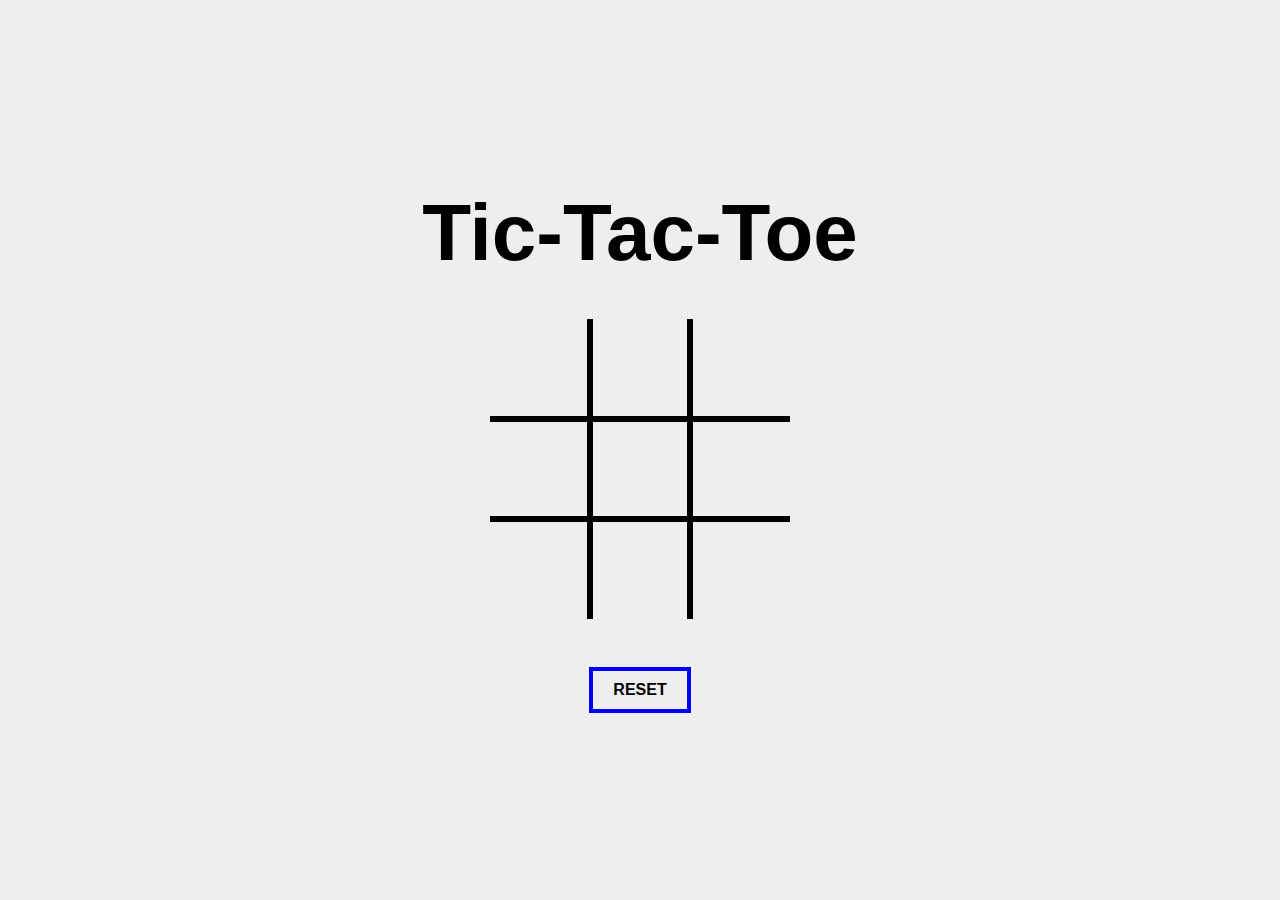
==== index.html @ 8c5162a3 "Update index.html" ====
<!DOCTYPE html>
<html lang="en">
<head>
    <link rel="shortcut icon" href="logobharat.jpg"/>
    <meta charset="UTF-8" />
    <meta name="viewport" content="width=device-width, initial-scale=1.0" />
    <meta http-equiv="X-UA-Compatible" content="ie=edge" />
    <title>Tic-Tac-Toe</title>
    <link rel="stylesheet" href="style.css" />
</head>

<body id="grad1" >
    <div class="container">
        <h1>Tic-Tac-Toe</h1>
        <div class="play-area">

        </div>
        <h2 id="winner"></h2>
        <button onclick="reset_board()">RESET</button>
    </div>
    <script src="app.js"></script>
</body>

</html>
---- style.css ----
* {
  margin: 0;
  padding: 0;
  box-sizing: border-box;
  font-family: Arial, Helvetica, sans-serif;
}

.container {
  min-height: 100vh;
  display: flex;
  flex-direction: column;
  align-items: center;
  justify-content: center;
  background: #eee;
}
#grad1 {

background-image: linear-gradient(to right, red, orange, yellow, green, blue, indigo, violet);
}

h1 {
  font-size: 5rem;
  margin-bottom: 0.5em;
}

h2 {
  margin-top: 1em;
  font-size: 2rem;
  margin-bottom: 0.5em;
}

.play-area {
  display: grid;
  width: 300px;
  height: 300px;
  grid-template-columns: auto auto auto;
}

.block {
  display: flex;
  width: 100px;
  height: 100px;
  align-items: center;
  justify-content: center;
  font-size: 3rem;
  font-weight: bold;
  border: 3px solid black;
  transition: background 0.2s ease-in-out;
}

.block:hover {
  cursor: pointer;
  background: #07f5ce;
}

.occupied:hover {
  background: #ff3a3a;
}

.win {
  background: #ef9607;
}

.win:hover {
  background: #0ff30f;
}

#block_0,
#block_1,
#block_2 {
  border-top: none;
}

#block_0,
#block_3,
#block_6 {
  border-left: none;
}

#block_6,
#block_7,
#block_8 {
  border-bottom: none;
}

#block_2,
#block_5,
#block_8 {
  border-right: none;
}

button {
  outline: none;
  border: 4px solid blue;
  padding: 10px 20px;
  font-size: 1rem;
  font-weight: bold;
  background: none;
  transition: all 0.2s ease-in-out;
}

button:hover {
  cursor: pointer;
  background: Red;
  color: yellow;
}

.playerWin {
  color: green;
}

.computerWin {
  color: orange;
}

.draw {
  color: violet;
}

@media only screen and (max-width: 600px) {

  h1 {
    font-size: 3rem;
    margin-bottom: 0.5em;
  }

  h2 {
    margin-top: 1em;
    font-size: 1.3rem;
  }
}
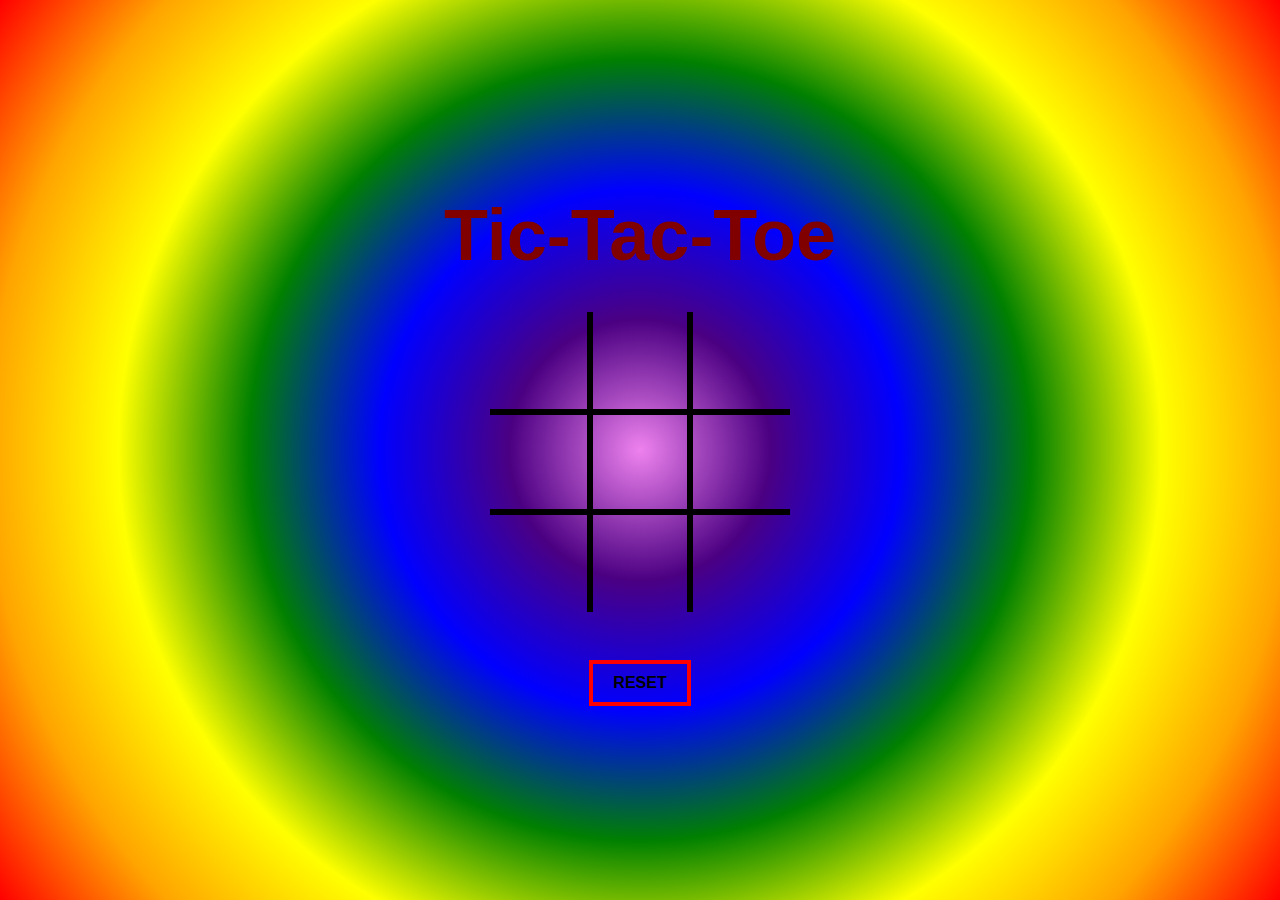
==== commit 89dea8f3: "Add files via upload" ====
--- a/index.html
+++ b/index.html
@@ -1,24 +1,24 @@
-<!DOCTYPE html>
-<html lang="en">
-<head>
-    <link rel="shortcut icon" href="logobharat.jpg"/>
-    <meta charset="UTF-8" />
-    <meta name="viewport" content="width=device-width, initial-scale=1.0" />
-    <meta http-equiv="X-UA-Compatible" content="ie=edge" />
-    <title>Tic-Tac-Toe</title>
-    <link rel="stylesheet" href="style.css" />
-</head>
-
-<body id="grad1" >
-    <div class="container">
-        <h1>Tic-Tac-Toe</h1>
-        <div class="play-area">
-
-        </div>
-        <h2 id="winner"></h2>
-        <button onclick="reset_board()">RESET</button>
-    </div>
-    <script src="app.js"></script>
-</body>
-
-</html>
+<!DOCTYPE html>
+<html lang="en">
+<head>
+<link rel="shortcut icon" href="logobharat.jpg"/>
+    <meta charset="UTF-8" />
+    <meta name="viewport" content="width=device-width, initial-scale=1.0" />
+    <meta http-equiv="X-UA-Compatible" content="ie=edge" />
+    <title>Tic-Tac-Toe</title>
+    <link rel="stylesheet" href="style.css" />
+</head>
+
+<body id="grad1">
+    <div class="container">
+        <h1>Tic-Tac-Toe</h1>
+        <div class="play-area">
+
+        </div>
+        <h2 id="winner"></h2>
+        <button onclick="reset_board()">RESET</button>
+    </div>
+    <script src="app.js"></script>
+</body>
+
+</html>--- a/style.css
+++ b/style.css
@@ -11,16 +11,14 @@
   flex-direction: column;
   align-items: center;
   justify-content: center;
-  background: #eee;
-}
-#grad1 {
-
-background-image: linear-gradient(to right, red, orange, yellow, green, blue, indigo, violet);
+  background-image: radial-gradient(circle , violet ,indigo ,blue ,green ,yellow ,orange ,red ) ;
 }
 
+
 h1 {
-  font-size: 5rem;
+  font-size: 4.5rem;
   margin-bottom: 0.5em;
+  color: maroon;
 }
 
 h2 {
@@ -58,7 +56,7 @@
 }
 
 .win {
-  background: #ef9607;
+  background: #0ff30f;
 }
 
 .win:hover {
@@ -91,7 +89,7 @@
 
 button {
   outline: none;
-  border: 4px solid blue;
+  border: 4px solid red;
   padding: 10px 20px;
   font-size: 1rem;
   font-weight: bold;
@@ -106,7 +104,7 @@
 }
 
 .playerWin {
-  color: green;
+  color: white;
 }
 
 .computerWin {
@@ -128,4 +126,4 @@
     margin-top: 1em;
     font-size: 1.3rem;
   }
-}
+}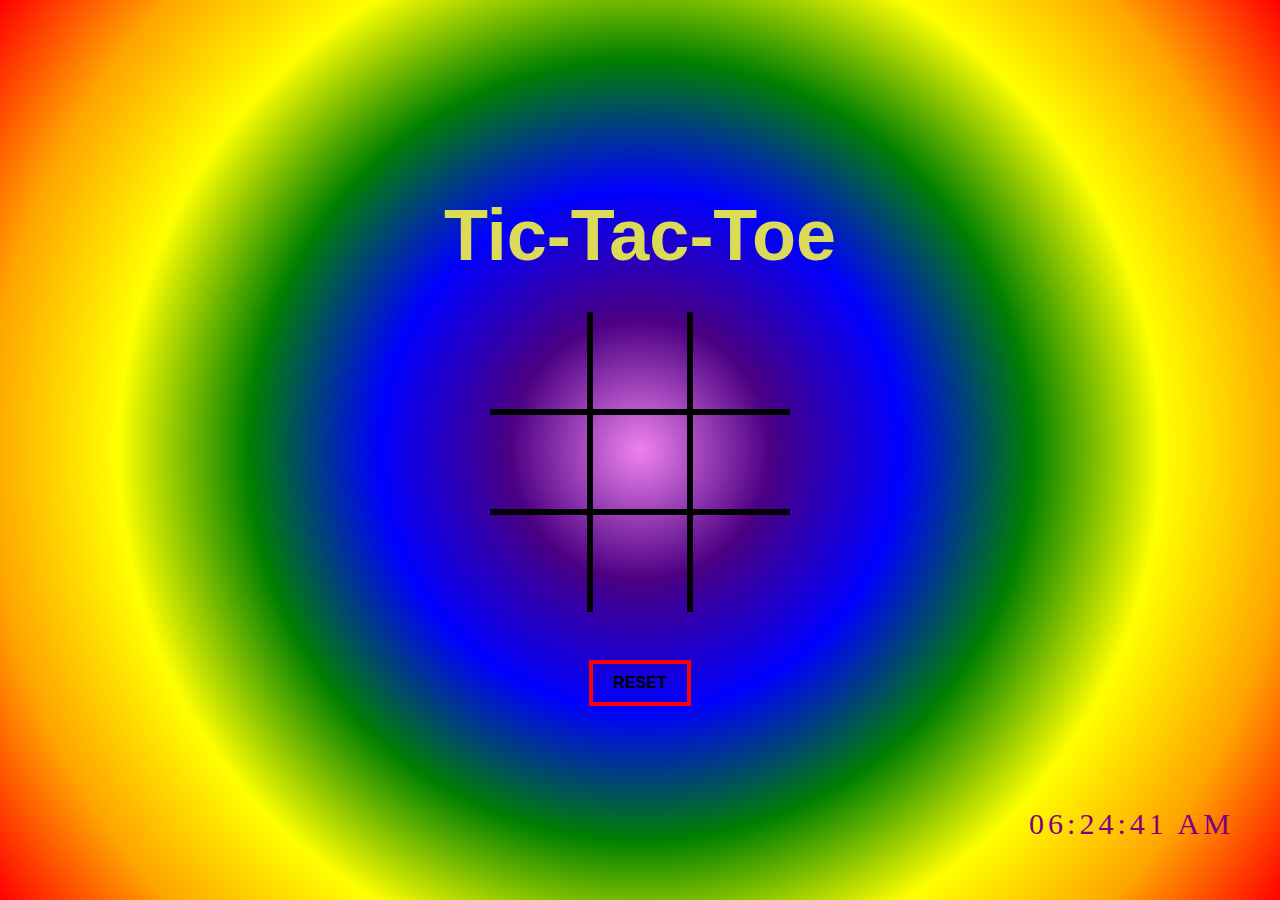
==== commit 62b7bde5: "Add files via upload" ====
--- a/index.html
+++ b/index.html
@@ -9,7 +9,7 @@
     <link rel="stylesheet" href="style.css" />
 </head>
 
-<body id="grad1">
+<body>
     <div class="container">
         <h1>Tic-Tac-Toe</h1>
         <div class="play-area">
@@ -18,6 +18,7 @@
         <h2 id="winner"></h2>
         <button onclick="reset_board()">RESET</button>
     </div>
+<div id="MyClockDisplay" class="clock" onload="showTime()" style=" float:right;" ></div>
     <script src="app.js"></script>
 </body>
 
--- a/style.css
+++ b/style.css
@@ -18,7 +18,7 @@
 h1 {
   font-size: 4.5rem;
   margin-bottom: 0.5em;
-  color: maroon;
+  color: #dbdb58;
 }
 
 h2 {
@@ -126,4 +126,15 @@
     margin-top: 1em;
     font-size: 1.3rem;
   }
+}
+
+.clock {
+    position: absolute;
+    top: 90%;
+    left: 82%;
+    transform: translateX(-10%) translateY(-10%);
+    color: purple;
+    font-size: 30px;
+    font-family: Comic Sans MS;
+    letter-spacing: 4px;
 }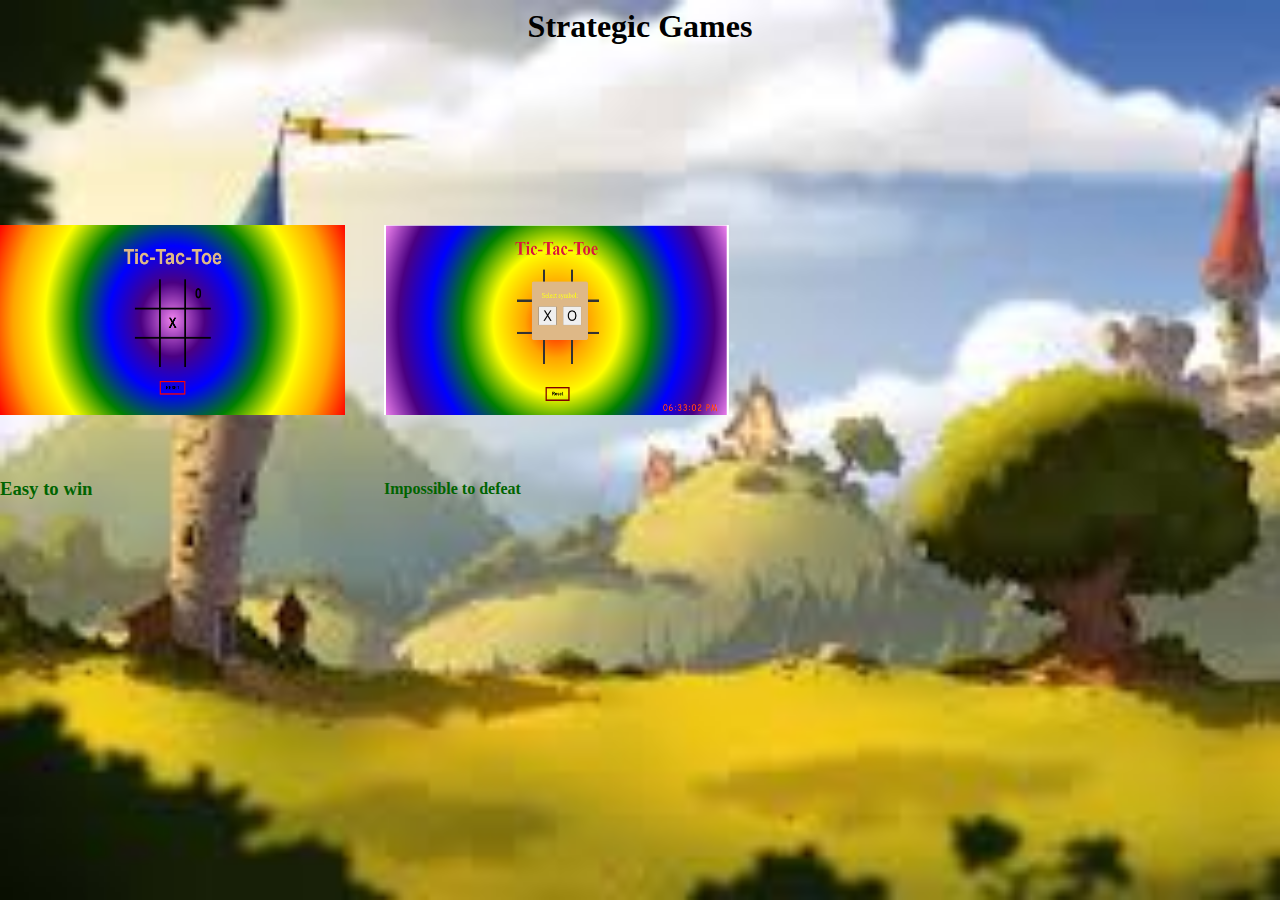
==== commit 4e39b10b: "Add files via upload" ====
--- a/index.html
+++ b/index.html
@@ -1,25 +1,18 @@
-<!DOCTYPE html>
-<html lang="en">
-<head>
-<link rel="shortcut icon" href="logobharat.jpg"/>
-    <meta charset="UTF-8" />
-    <meta name="viewport" content="width=device-width, initial-scale=1.0" />
-    <meta http-equiv="X-UA-Compatible" content="ie=edge" />
-    <title>Tic-Tac-Toe</title>
-    <link rel="stylesheet" href="style.css" />
-</head>
-
-<body>
-    <div class="container">
-        <h1>Tic-Tac-Toe</h1>
-        <div class="play-area">
-
-        </div>
-        <h2 id="winner"></h2>
-        <button onclick="reset_board()">RESET</button>
-    </div>
-<div id="MyClockDisplay" class="clock" onload="showTime()" style=" float:right;" ></div>
-    <script src="app.js"></script>
-</body>
-
+<html>
+    <head>
+        <title>
+            Games
+        </title>
+        <link rel="shortcut icon" href="logobharat.jpg"/>
+        <meta name="viewport" content="width=device-width, initial-scale=1.0" />
+        <meta http-equiv="X-UA-Compatible" content="ie=edge" />
+        <link rel="stylesheet" href="Cover.css" />
+    </head>
+    <body>
+      <h1><center>Strategic Games</center></h1> 
+      <a href="https://bhnj.github.io/Tictactoe/index2.html" ><img src="tic1.png" class="tic1"></a>
+      <br><h3>Easy to win</h3> 
+      <br><a href="https://bhnj.github.io/Tictactoe/AI/" ><img src="tic2.png" class="tic2"></a>
+      <br><h4> Impossible to defeat</h4> 
+    </body>
 </html>--- a/Cover.css
+++ b/Cover.css
@@ -0,0 +1,30 @@
+body{
+    background: url('bg.jpg');
+    background-size:cover;
+}
+.tic1{
+    height: 190px;
+    width: 345px;
+    position: absolute;
+    top: 25%;
+    left: 0%;
+}
+h3{
+    position: absolute;
+    top: 51%;
+    left: 0%;
+    color: darkgreen;
+}
+.tic2{
+    height: 190px;
+    width: 345px;
+    position: absolute;
+    top: 25%;
+    left: 30%;
+}
+h4{
+   position: absolute;
+    top: 51%;
+    left: 30%;
+    color: darkgreen; 
+}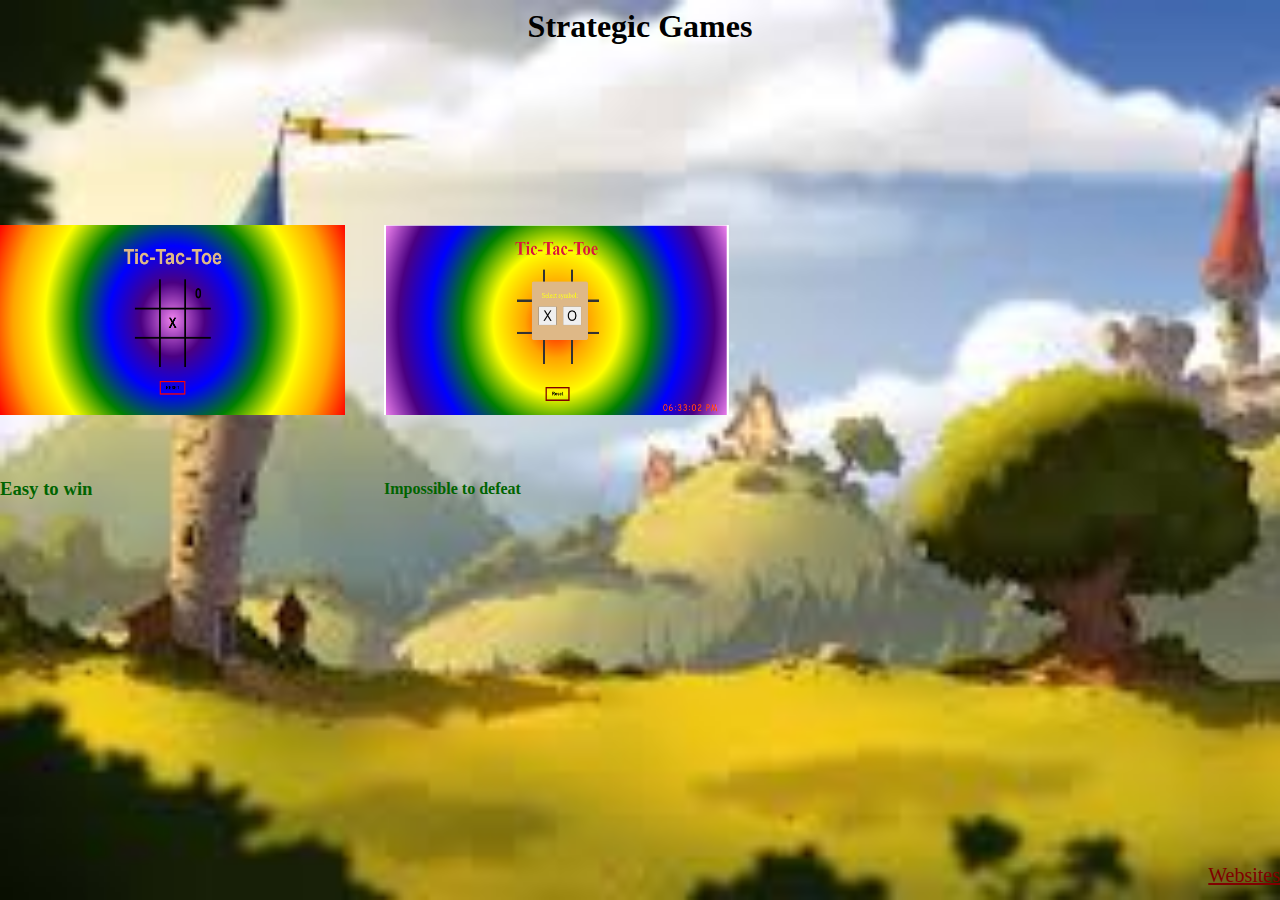
==== commit 480a15cc: "Add files via upload" ====
--- a/index.html
+++ b/index.html
@@ -14,5 +14,6 @@
       <br><h3>Easy to win</h3> 
       <br><a href="https://bhnj.github.io/Tictactoe/AI/" ><img src="tic2.png" class="tic2"></a>
       <br><h4> Impossible to defeat</h4> 
+      <br><a href="https://bhnj.github.io/mybharat/"  style="float: right;" class="to">Websites</a>
     </body>
 </html>--- a/Cover.css
+++ b/Cover.css
@@ -27,4 +27,11 @@
     top: 51%;
     left: 30%;
     color: darkgreen; 
+}
+.to{
+    position: absolute;
+    top: 96%;
+    right: 0%;
+    color: maroon;
+    font-size: 20px;
 }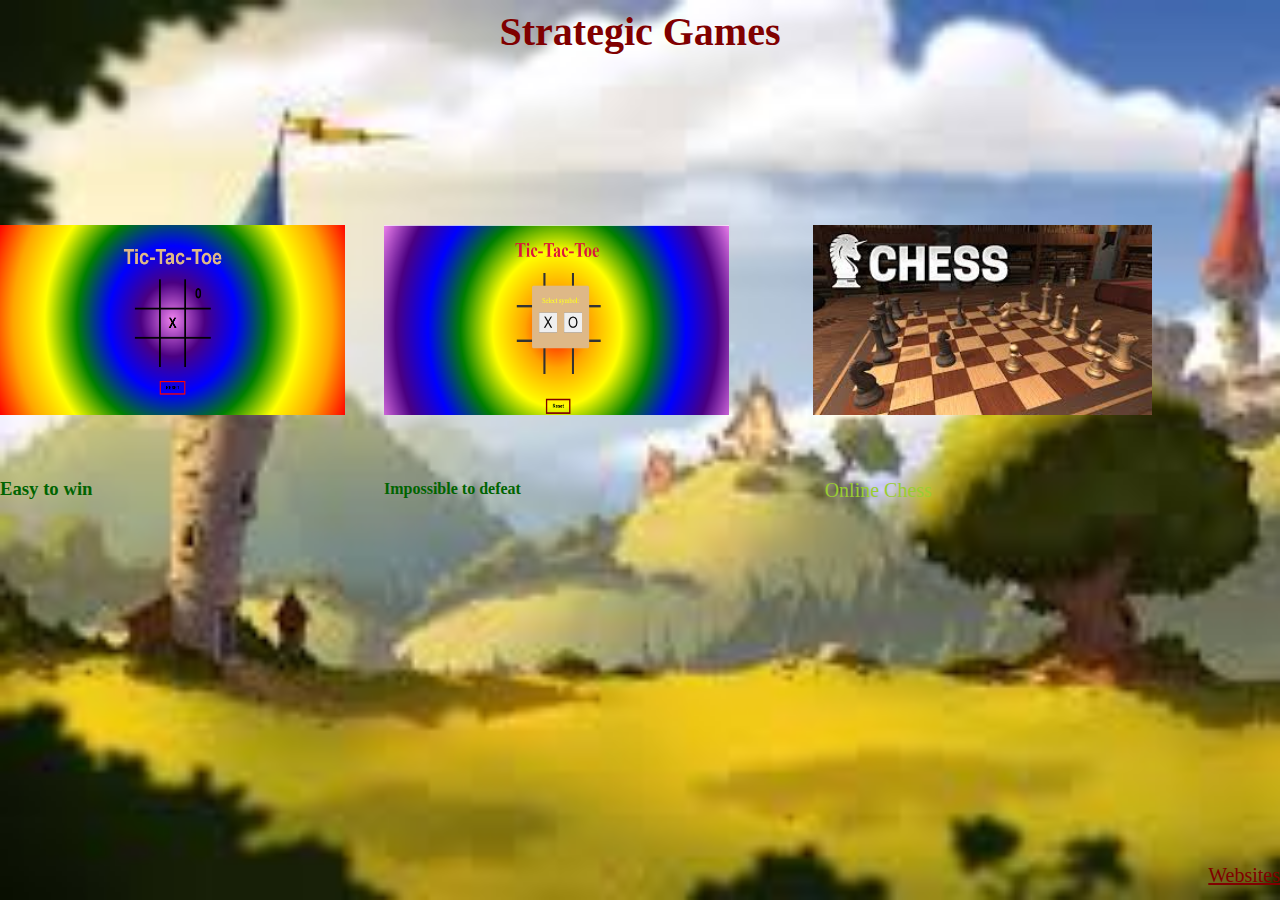
==== commit 59e45d84: "Add files via upload" ====
--- a/index.html
+++ b/index.html
@@ -14,6 +14,8 @@
       <br><h3>Easy to win</h3> 
       <br><a href="https://bhnj.github.io/Tictactoe/AI/" ><img src="tic2.png" class="tic2"></a>
       <br><h4> Impossible to defeat</h4> 
-      <br><a href="https://bhnj.github.io/mybharat/"  style="float: right;" class="to">Websites</a>
+      <br><a href="https://bhnj.github.io/my-bharat/"  style="float: right;" class="to">Websites</a>
+      <br><a href="https://bhnj.github.io/Tictactoe/chess.html"><img src="chess.jpg" class="ch"></a>
+      <br><p class="text"> Online Chess </p>
     </body>
 </html>--- a/Cover.css
+++ b/Cover.css
@@ -34,4 +34,21 @@
     right: 0%;
     color: maroon;
     font-size: 20px;
+}
+center{
+    color: maroon;
+    font-size: 40px;
+}
+.ch{
+    height: 190px;
+    top: 25%;
+    right: 10%;
+    position: absolute;
+}
+.text{
+    position: absolute;
+    top: 51%;
+    right: 27.2%;
+    font-size: 20px;
+    color: yellowgreen;
 }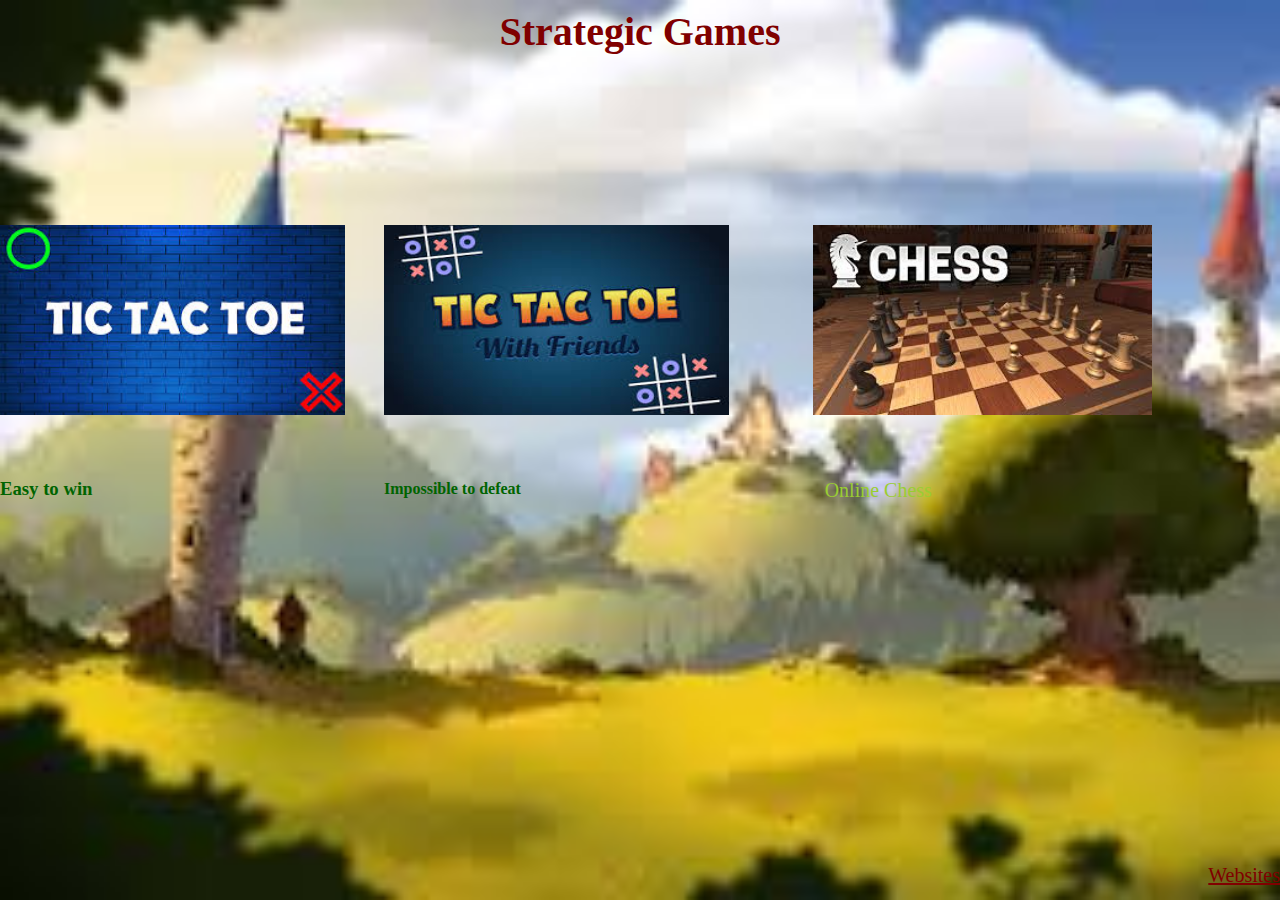
==== commit a1a6f7e7: "Updated" ====
--- a/index.html
+++ b/index.html
@@ -10,12 +10,12 @@
     </head>
     <body>
       <h1><center>Strategic Games</center></h1> 
-      <a href="https://bhnj.github.io/Tictactoe/index2.html" ><img src="tic1.png" class="tic1"></a>
+      <a href="https://bhnj.github.io/Tictactoe/index2.html" ><img src="images.jpeg" class="tic1"></a>
       <br><h3>Easy to win</h3> 
-      <br><a href="https://bhnj.github.io/Tictactoe/AI/" ><img src="tic2.png" class="tic2"></a>
+      <br><a href="https://bhnj.github.io/Tictactoe/AI/" ><img src="download.jpeg" class="tic2"></a>
       <br><h4> Impossible to defeat</h4> 
       <br><a href="https://bhnj.github.io/my-bharat/"  style="float: right;" class="to">Websites</a>
       <br><a href="https://bhnj.github.io/Tictactoe/chess.html"><img src="chess.jpg" class="ch"></a>
       <br><p class="text"> Online Chess </p>
     </body>
-</html>+</html>
